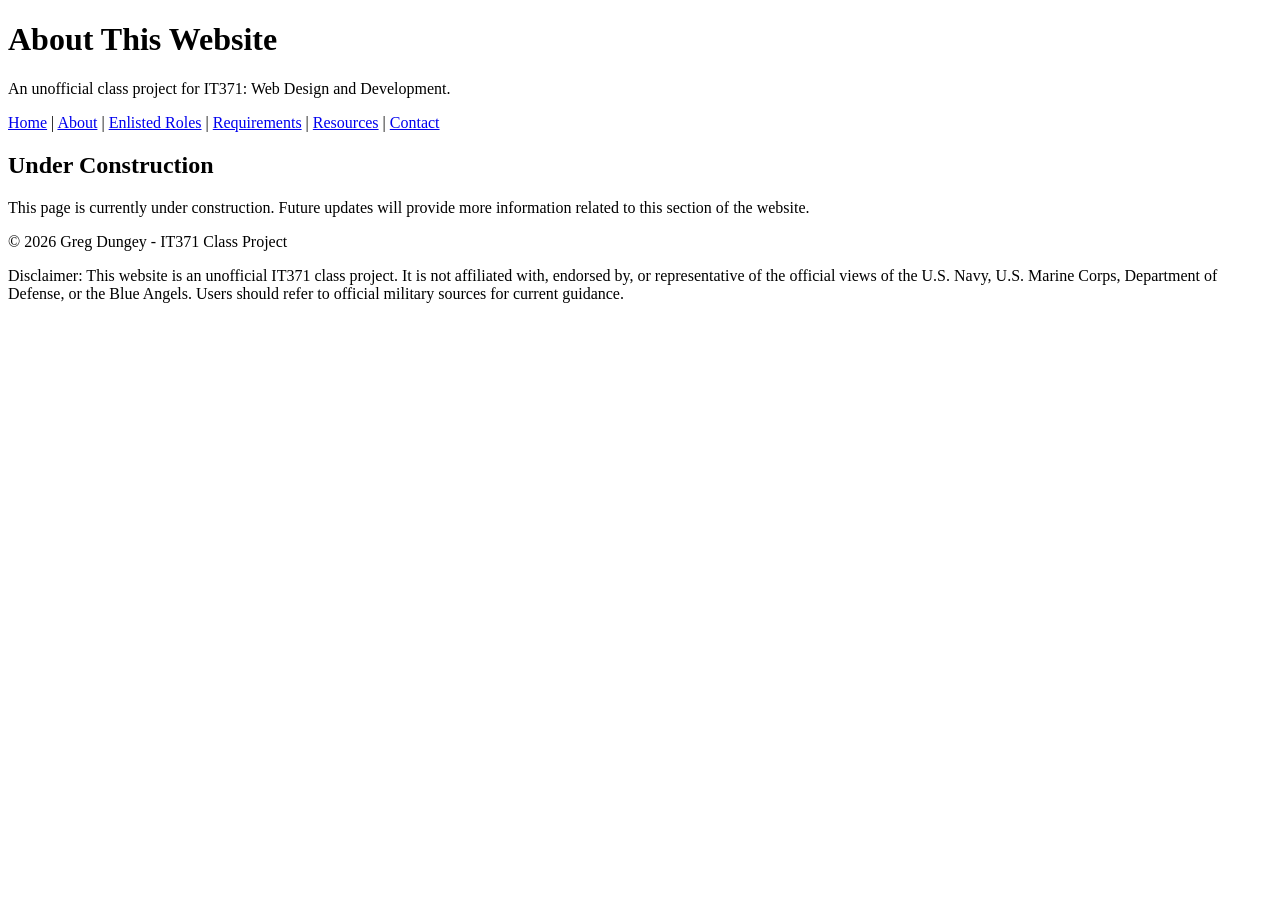
==== about.html @ 2369d8f6 "Create about.html" ====
<!DOCTYPE html>
<html lang="en">
<head>
  <!-- Basic page setup and mobile-friendly viewport -->
  <meta charset="UTF-8">
  <meta name="viewport" content="width=device-width, initial-scale=1.0">

  <!-- Page description for search engines and accessibility support -->
  <meta name="description" content="An unofficial IT371 class project page for Blue Angels enlisted recruitment information.">

  <title>About - Blue Angels Enlisted Recruitment Information</title>
</head>
<body>
  <!-- Page header and site title -->
  <header>
    <h1>About This Website</h1>
    <p>An unofficial class project for IT371: Web Design and Development.</p>
  </header>

  <!-- Main navigation menu with active links to each page -->
  <nav>
    <a href="index.html">Home</a> |
    <a href="about.html">About</a> |
    <a href="roles.html">Enlisted Roles</a> |
    <a href="requirements.html">Requirements</a> |
    <a href="resources.html">Resources</a> |
    <a href="contact.html">Contact</a>
  </nav>

  <!-- Main content for this page -->
  <main>
    <section>
      <h2>Under Construction</h2>
      <p>
        This page is currently under construction. Future updates will provide more
        information related to this section of the website.
      </p>
    </section>
  </main>

  <!-- Footer with copyright information and class project disclaimer -->
  <footer>
    <p>&copy; 2026 Greg Dungey - IT371 Class Project</p>

    <p>
      Disclaimer: This website is an unofficial IT371 class project. It is not
      affiliated with, endorsed by, or representative of the official views of the
      U.S. Navy, U.S. Marine Corps, Department of Defense, or the Blue Angels.
      Users should refer to official military sources for current guidance.
    </p>
  </footer>
</body>
</html>
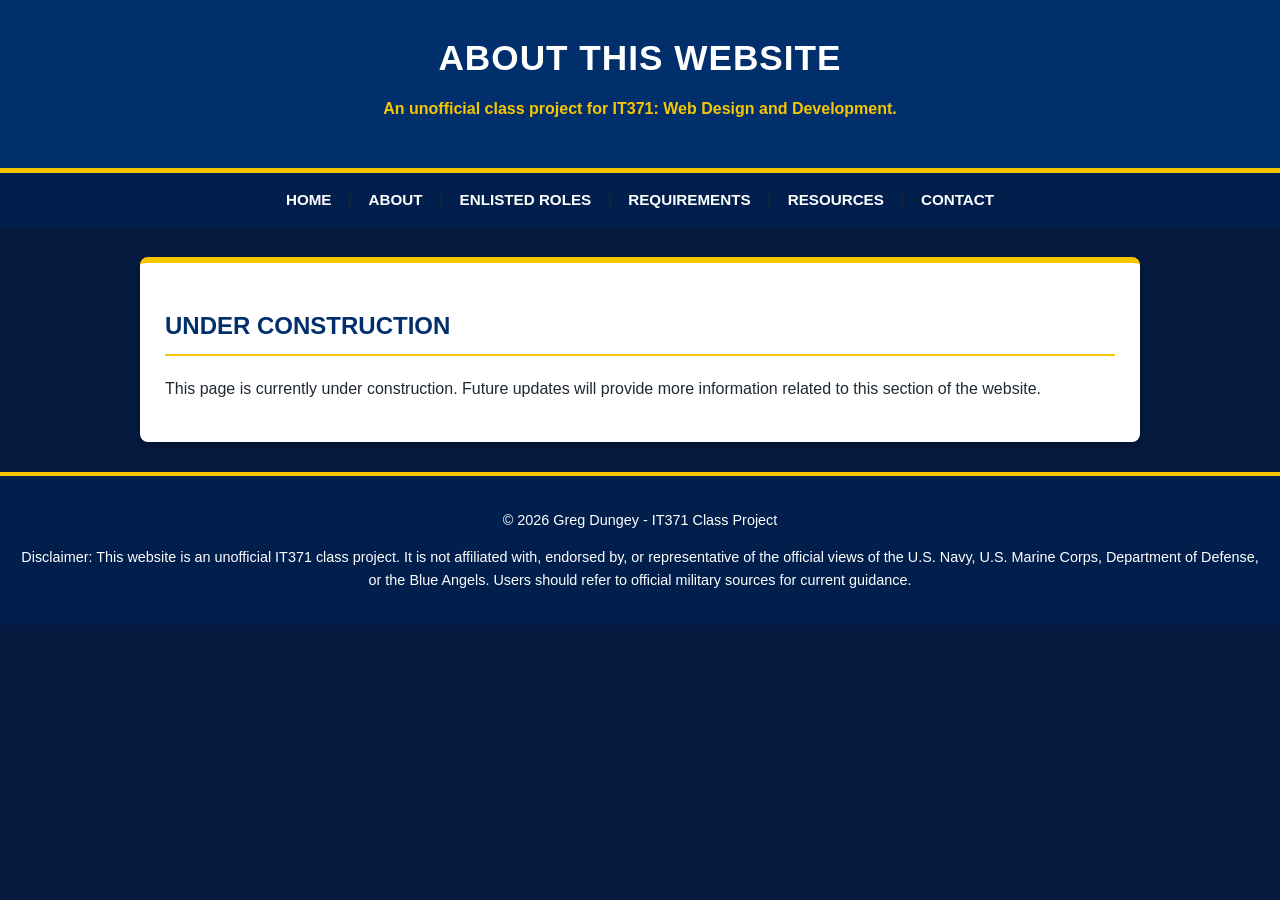
==== commit 7720e7de: "Add stylesheet link to about.html" ====
--- a/about.html
+++ b/about.html
@@ -9,6 +9,7 @@
   <meta name="description" content="An unofficial IT371 class project page for Blue Angels enlisted recruitment information.">
 
   <title>About - Blue Angels Enlisted Recruitment Information</title>
+  <link rel="stylesheet" href="style.css">
 </head>
 <body>
   <!-- Page header and site title -->
--- a/style.css
+++ b/style.css
@@ -0,0 +1,99 @@
+/* Main styling for IT371 Blue Angels Recruitment Project */
+
+body {
+  font-family: Arial, Helvetica, sans-serif;
+  background-color: #061a40;
+  color: #1f2933;
+  margin: 0;
+  padding: 0;
+  line-height: 1.6;
+}
+
+header {
+  background-color: #002f6c;
+  color: #ffffff;
+  text-align: center;
+  padding: 30px 20px;
+  border-bottom: 5px solid #f7c600;
+}
+
+header h1 {
+  margin: 0;
+  font-size: 2.2rem;
+  text-transform: uppercase;
+  letter-spacing: 1px;
+}
+
+header p {
+  margin-top: 10px;
+  font-size: 1rem;
+  color: #f7c600;
+  font-weight: bold;
+}
+
+nav {
+  background-color: #001f4d;
+  text-align: center;
+  padding: 14px 10px;
+}
+
+nav a {
+  color: #ffffff;
+  text-decoration: none;
+  font-weight: bold;
+  text-transform: uppercase;
+  margin: 0 12px;
+  font-size: 0.95rem;
+}
+
+nav a:hover {
+  color: #f7c600;
+  text-decoration: underline;
+}
+
+main {
+  background-color: #ffffff;
+  max-width: 950px;
+  margin: 30px auto;
+  padding: 25px;
+  border-radius: 8px;
+  border-top: 6px solid #f7c600;
+  box-shadow: 0 4px 12px rgba(0, 0, 0, 0.25);
+}
+
+main h2 {
+  color: #002f6c;
+  text-transform: uppercase;
+  border-bottom: 2px solid #f7c600;
+  padding-bottom: 8px;
+}
+
+main h3 {
+  color: #004b93;
+}
+
+a {
+  color: #004b93;
+}
+
+a:hover {
+  color: #b88a00;
+}
+
+.disclaimer {
+  background-color: #f4f6f8;
+  border-left: 5px solid #f7c600;
+  padding: 15px;
+  margin: 20px 0;
+  font-size: 0.95rem;
+}
+
+footer {
+  background-color: #001f4d;
+  color: #ffffff;
+  text-align: center;
+  padding: 18px;
+  margin-top: 30px;
+  font-size: 0.9rem;
+  border-top: 4px solid #f7c600;
+}
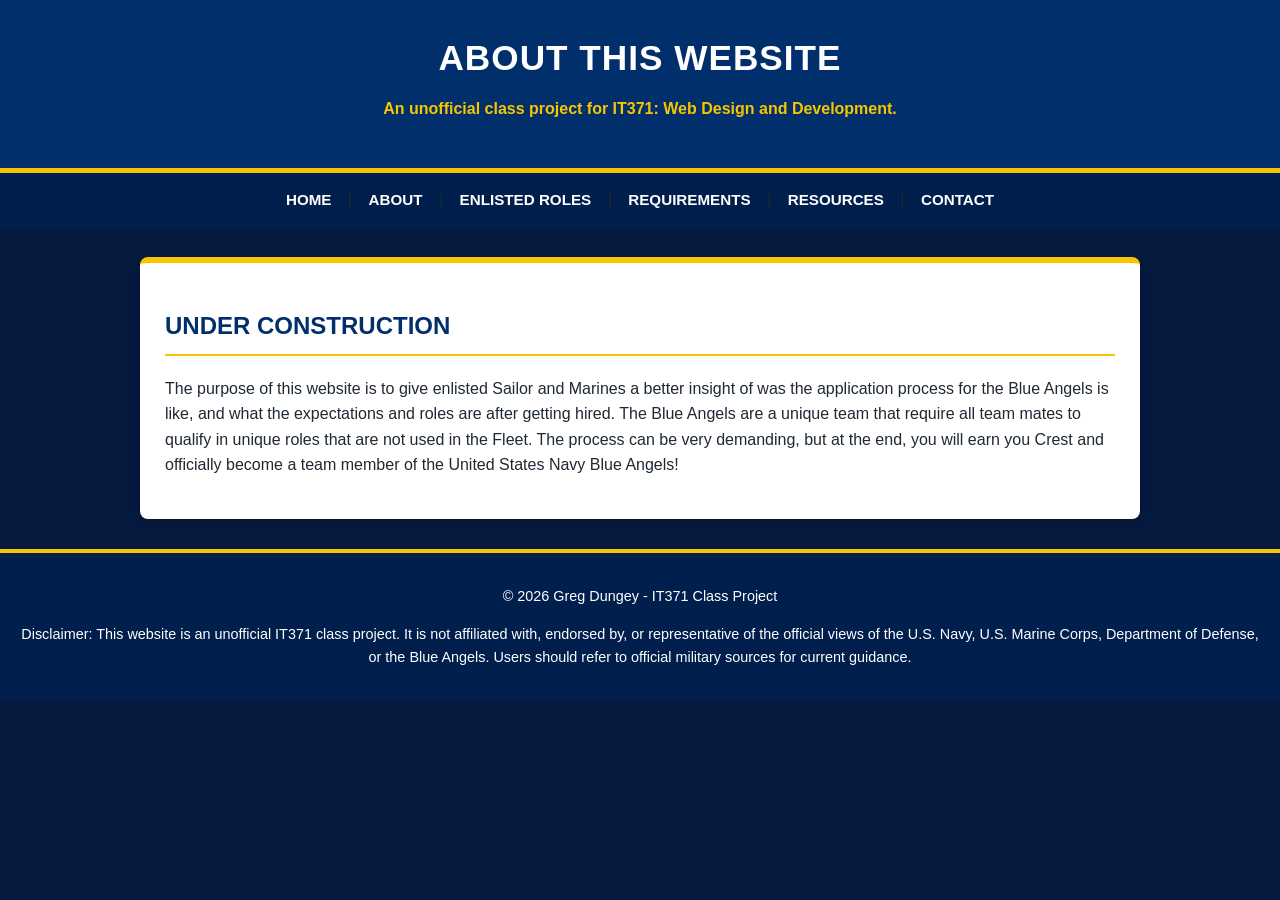
==== commit 78d7bffe: "Revise under construction message in about.html Updated content to provide information about the Blu" ====
--- a/about.html
+++ b/about.html
@@ -33,8 +33,13 @@
     <section>
       <h2>Under Construction</h2>
       <p>
-        This page is currently under construction. Future updates will provide more
-        information related to this section of the website.
+        The purpose of this website is to give enlisted Sailor and Marines a better
+        insight of was the application process for the Blue Angels is like, and what 
+        the expectations and roles are after getting hired. The Blue Angels are a 
+        unique team that require all team mates to qualify in unique roles that are
+        not used in the Fleet. The process can be very demanding, but at the end, you
+        will earn you Crest and officially become a team member of the United States
+        Navy Blue Angels!
       </p>
     </section>
   </main>
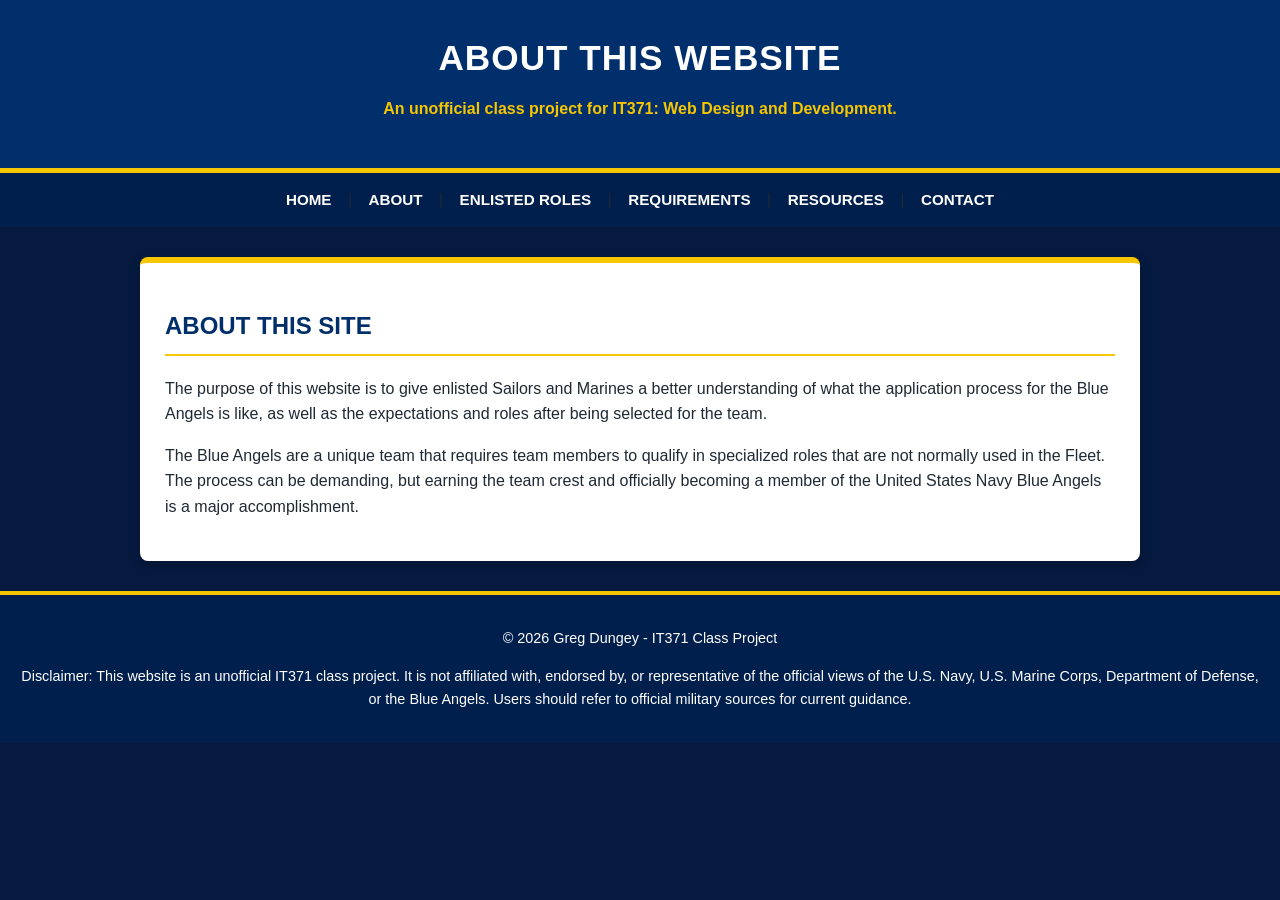
==== commit 49629ade: "Revise about section and update heading Updated the heading and improved the clarity of the content " ====
--- a/about.html
+++ b/about.html
@@ -31,16 +31,19 @@
   <!-- Main content for this page -->
   <main>
     <section>
-      <h2>Under Construction</h2>
+      <h2>About This Site</h2>
       <p>
-        The purpose of this website is to give enlisted Sailor and Marines a better
-        insight of was the application process for the Blue Angels is like, and what 
-        the expectations and roles are after getting hired. The Blue Angels are a 
-        unique team that require all team mates to qualify in unique roles that are
-        not used in the Fleet. The process can be very demanding, but at the end, you
-        will earn you Crest and officially become a team member of the United States
-        Navy Blue Angels!
-      </p>
+      The purpose of this website is to give enlisted Sailors and Marines a better
+      understanding of what the application process for the Blue Angels is like, as
+      well as the expectations and roles after being selected for the team.
+    </p>
+
+    <p>
+      The Blue Angels are a unique team that requires team members to qualify in
+      specialized roles that are not normally used in the Fleet. The process can be
+      demanding, but earning the team crest and officially becoming a member of the
+      United States Navy Blue Angels is a major accomplishment.
+    </p>
     </section>
   </main>
 
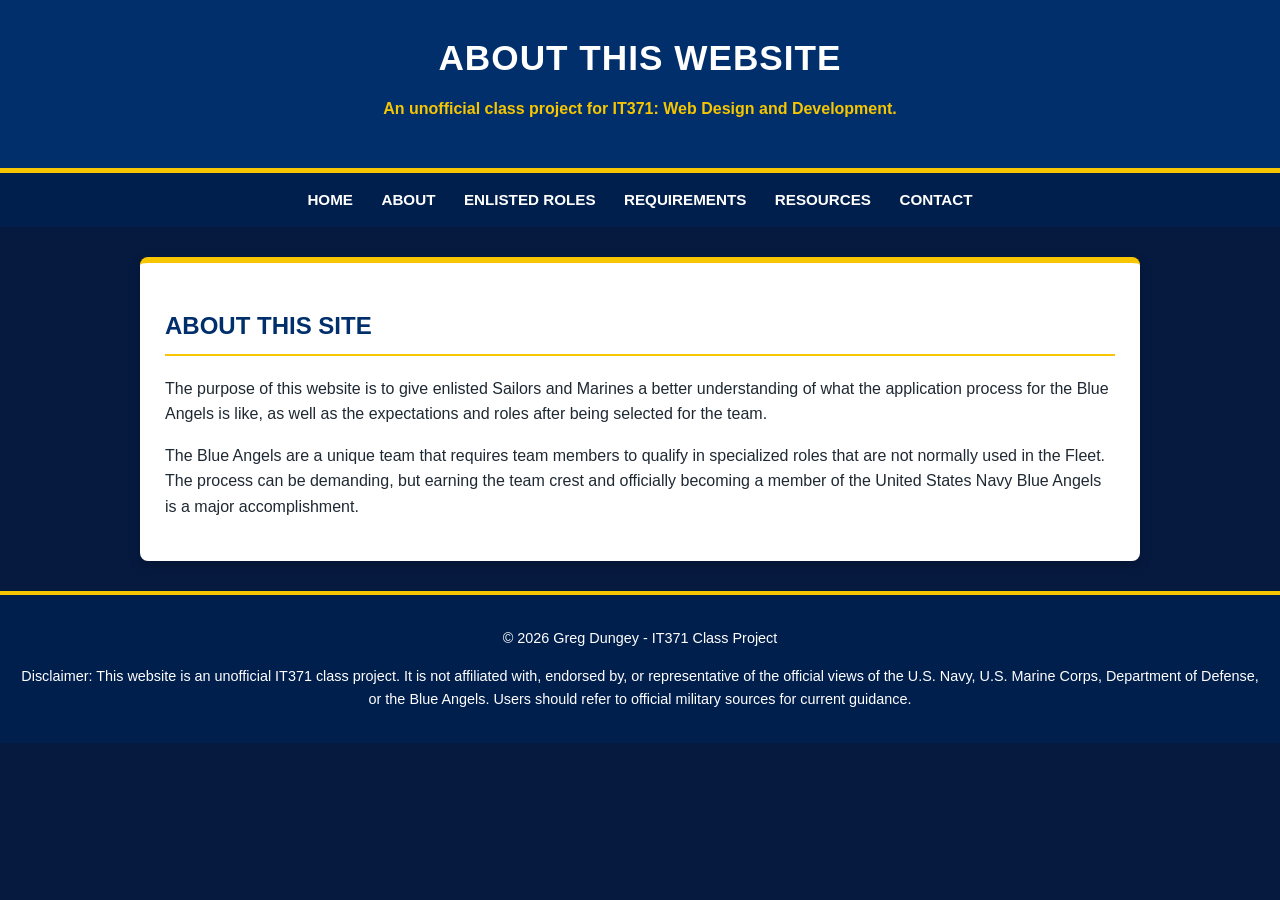
==== commit 08727303: "Refactor about.html structure and content Forgot to indent paragraph" ====
--- a/about.html
+++ b/about.html
@@ -1,62 +1,64 @@
 <!DOCTYPE html>
 <html lang="en">
-<head>
-  <!-- Basic page setup and mobile-friendly viewport -->
-  <meta charset="UTF-8">
-  <meta name="viewport" content="width=device-width, initial-scale=1.0">
+  <head>
+    <!-- Basic page setup and mobile-friendly viewport -->
+    <meta charset="UTF-8">
+    <meta name="viewport" content="width=device-width, initial-scale=1.0">
 
-  <!-- Page description for search engines and accessibility support -->
-  <meta name="description" content="An unofficial IT371 class project page for Blue Angels enlisted recruitment information.">
+    <!-- Page description for search engines and accessibility support -->
+    <meta name="description" content="An unofficial IT371 class project page for Blue Angels enlisted recruitment information.">
 
-  <title>About - Blue Angels Enlisted Recruitment Information</title>
-  <link rel="stylesheet" href="style.css">
-</head>
-<body>
-  <!-- Page header and site title -->
-  <header>
-    <h1>About This Website</h1>
-    <p>An unofficial class project for IT371: Web Design and Development.</p>
-  </header>
+    <title>About - Blue Angels Enlisted Recruitment Information</title>
+    <link rel="stylesheet" href="style.css">
+  </head>
 
-  <!-- Main navigation menu with active links to each page -->
-  <nav>
-    <a href="index.html">Home</a> |
-    <a href="about.html">About</a> |
-    <a href="roles.html">Enlisted Roles</a> |
-    <a href="requirements.html">Requirements</a> |
-    <a href="resources.html">Resources</a> |
-    <a href="contact.html">Contact</a>
-  </nav>
+  <body>
+    <!-- Page header and site title -->
+    <header>
+      <h1>About This Website</h1>
+      <p>An unofficial class project for IT371: Web Design and Development.</p>
+    </header>
 
-  <!-- Main content for this page -->
-  <main>
-    <section>
-      <h2>About This Site</h2>
+    <!-- Main navigation menu with active links to each page -->
+    <nav>
+      <a href="index.html">Home</a>
+      <a href="about.html">About</a>
+      <a href="roles.html">Enlisted Roles</a>
+      <a href="requirements.html">Requirements</a>
+      <a href="resources.html">Resources</a>
+      <a href="contact.html">Contact</a>
+    </nav>
+
+    <!-- Main content for this page -->
+    <main>
+      <section>
+        <h2>About This Site</h2>
+
+        <p>
+          The purpose of this website is to give enlisted Sailors and Marines a better
+          understanding of what the application process for the Blue Angels is like, as
+          well as the expectations and roles after being selected for the team.
+        </p>
+
+        <p>
+          The Blue Angels are a unique team that requires team members to qualify in
+          specialized roles that are not normally used in the Fleet. The process can be
+          demanding, but earning the team crest and officially becoming a member of the
+          United States Navy Blue Angels is a major accomplishment.
+        </p>
+      </section>
+    </main>
+
+    <!-- Footer with copyright information and class project disclaimer -->
+    <footer>
+      <p>&copy; 2026 Greg Dungey - IT371 Class Project</p>
+
       <p>
-      The purpose of this website is to give enlisted Sailors and Marines a better
-      understanding of what the application process for the Blue Angels is like, as
-      well as the expectations and roles after being selected for the team.
-    </p>
-
-    <p>
-      The Blue Angels are a unique team that requires team members to qualify in
-      specialized roles that are not normally used in the Fleet. The process can be
-      demanding, but earning the team crest and officially becoming a member of the
-      United States Navy Blue Angels is a major accomplishment.
-    </p>
-    </section>
-  </main>
-
-  <!-- Footer with copyright information and class project disclaimer -->
-  <footer>
-    <p>&copy; 2026 Greg Dungey - IT371 Class Project</p>
-
-    <p>
-      Disclaimer: This website is an unofficial IT371 class project. It is not
-      affiliated with, endorsed by, or representative of the official views of the
-      U.S. Navy, U.S. Marine Corps, Department of Defense, or the Blue Angels.
-      Users should refer to official military sources for current guidance.
-    </p>
-  </footer>
-</body>
+        Disclaimer: This website is an unofficial IT371 class project. It is not
+        affiliated with, endorsed by, or representative of the official views of the
+        U.S. Navy, U.S. Marine Corps, Department of Defense, or the Blue Angels.
+        Users should refer to official military sources for current guidance.
+      </p>
+    </footer>
+  </body>
 </html>
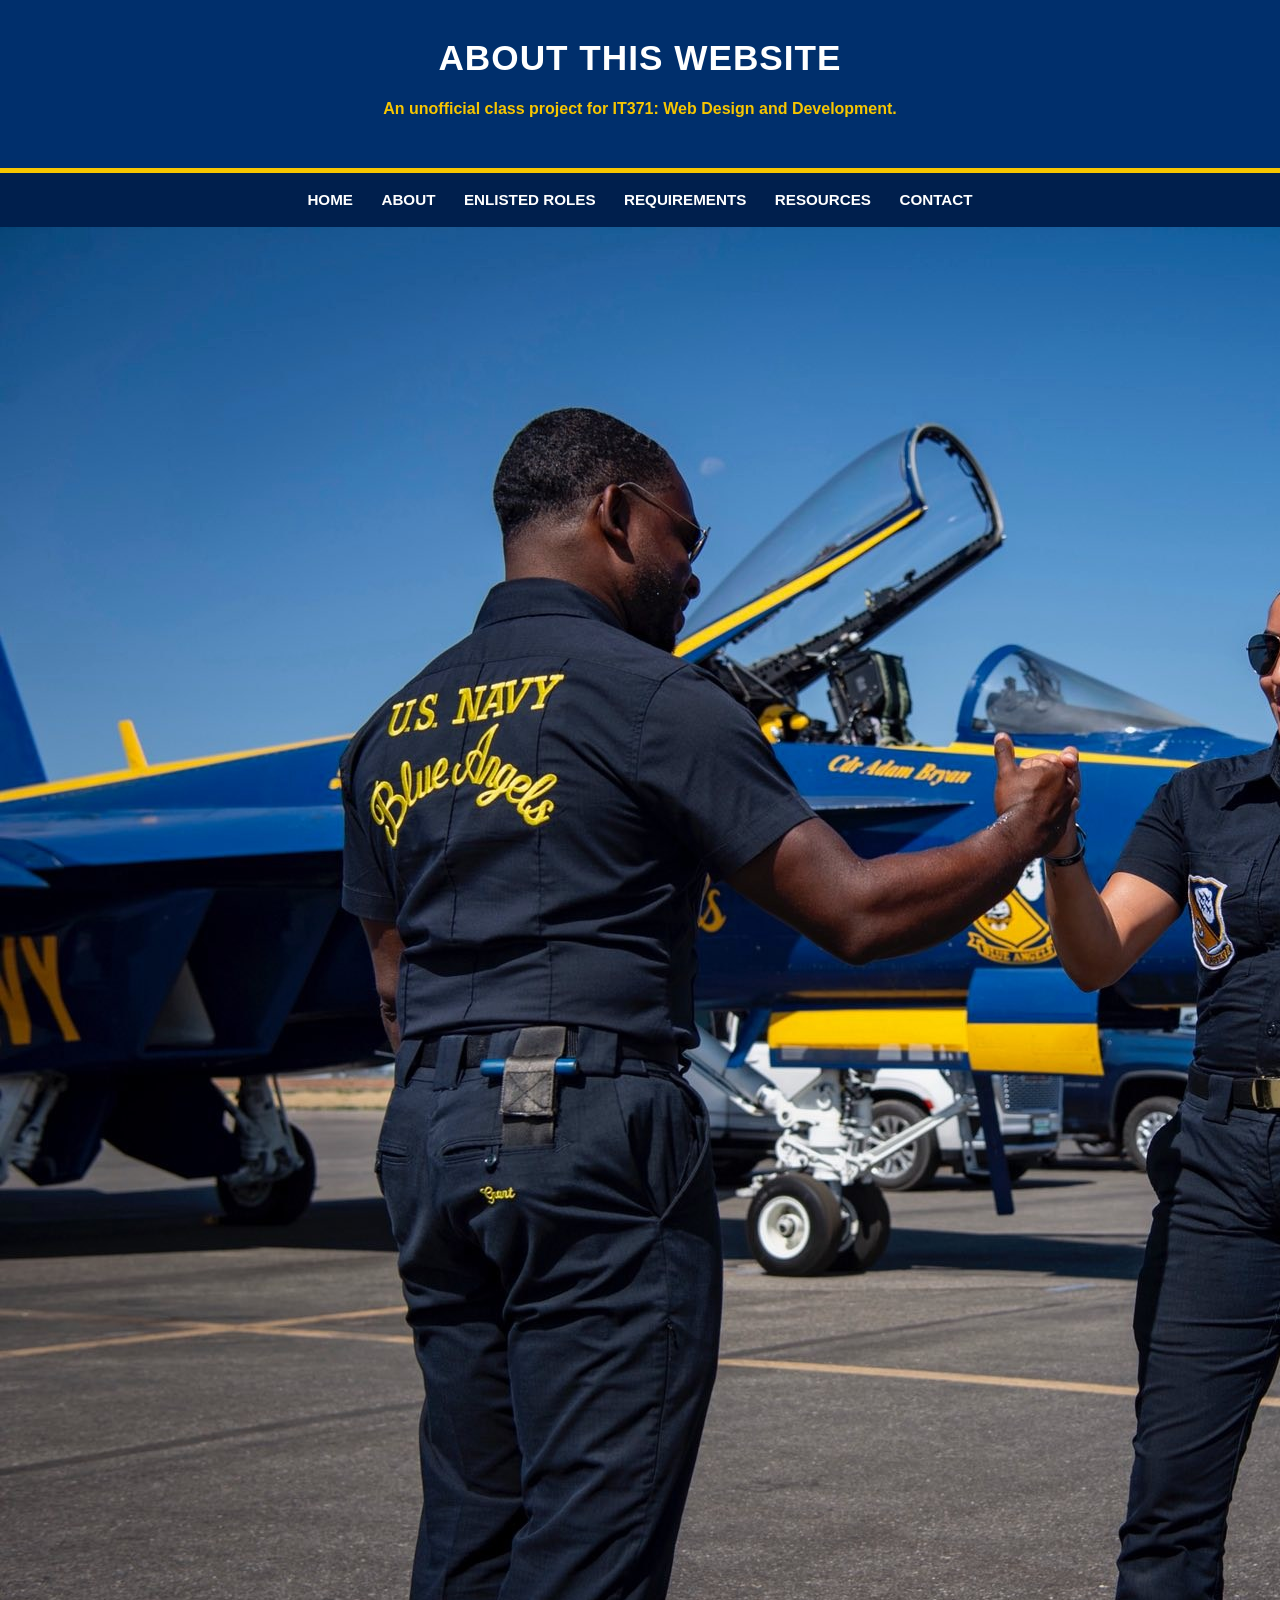
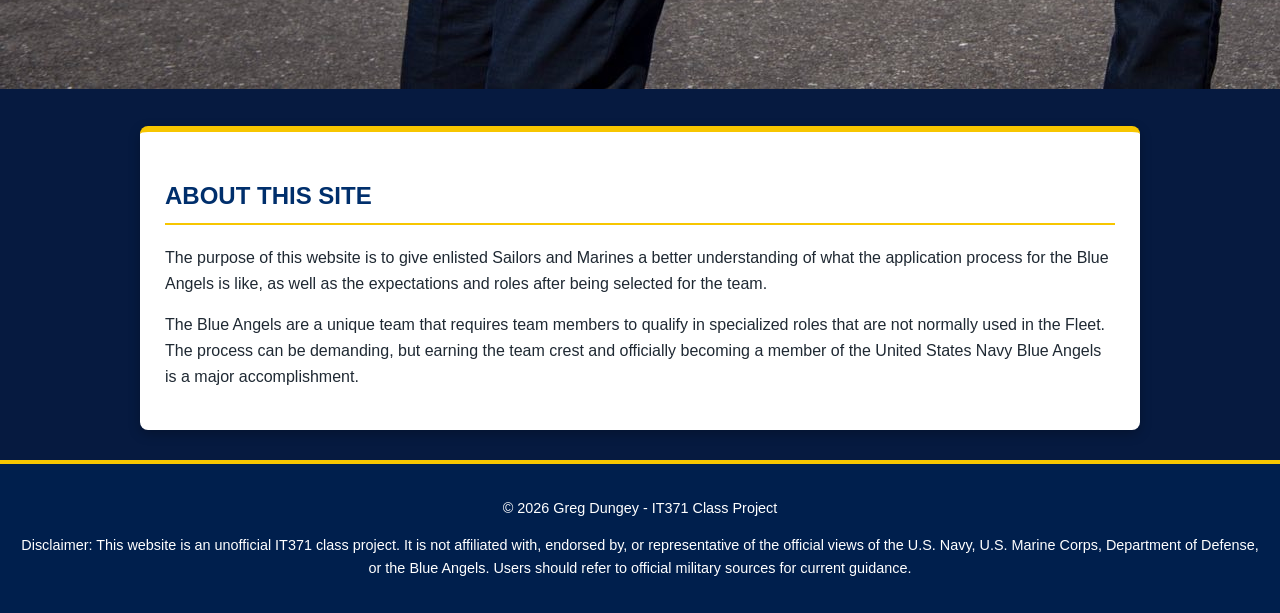
==== commit b0a5f186: "Add team image to about.html" ====
--- a/about.html
+++ b/about.html
@@ -28,6 +28,8 @@
       <a href="resources.html">Resources</a>
       <a href="contact.html">Contact</a>
     </nav>
+
+    <img src="images/team.jpg" alt="Two Blue Angels team members shaking hands near an aircraft" class="page-image">
 
     <!-- Main content for this page -->
     <main>
--- a/style.css
+++ b/style.css
@@ -51,6 +51,16 @@
   text-decoration: underline;
 }
 
+.banner {
+  width: 100%;
+  max-width: 1000px;
+  max-height: 300px;
+  object-fit: cover;
+  display: block;
+  margin: 20px auto;
+  border-radius: 8px;
+}
+
 main {
   background-color: #ffffff;
   max-width: 950px;
